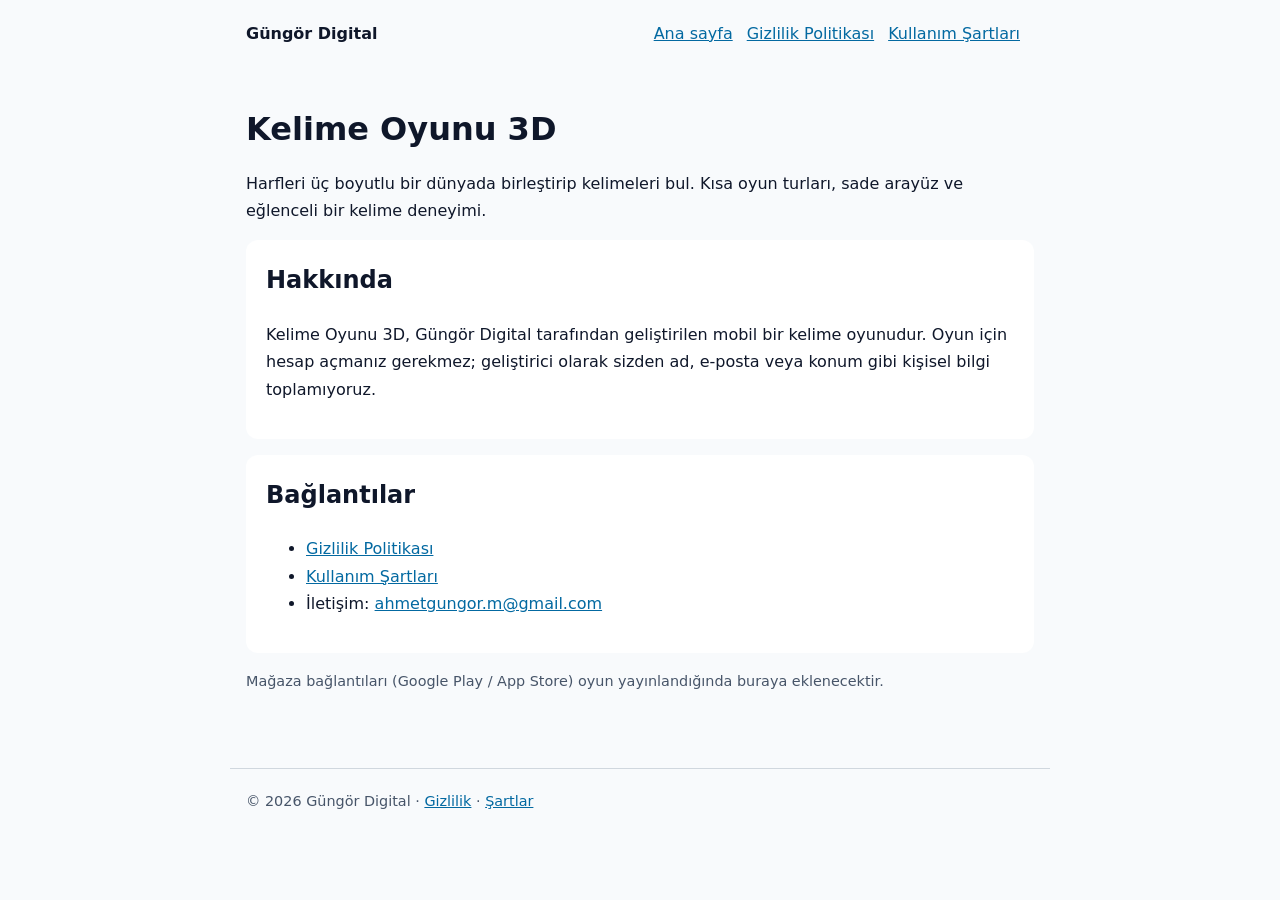
==== index.html @ 6dd8ee2c "Create index.html" ====
<!doctype html>
<html lang="tr"><head><meta charset="utf-8"><meta name="viewport" content="width=device-width,initial-scale=1">
<title>Kelime Oyunu 3D | Güngör Digital</title>
<meta name="description" content="Kelime Oyunu 3D: 3 boyutlu bulmaca ve kelime bulma oyunu. Güngör Digital tarafından geliştirildi.">
<link rel="stylesheet" href="style.css"></head><body>
<header><strong>Güngör Digital</strong><nav><a href="/">Ana sayfa</a><a href="privacy.html">Gizlilik Politikası</a><a href="terms.html">Kullanım Şartları</a></nav></header>
<main>
<h1>Kelime Oyunu 3D</h1>
<p>Harfleri üç boyutlu bir dünyada birleştirip kelimeleri bul. Kısa oyun turları, sade arayüz ve eğlenceli bir kelime deneyimi.</p>
<div class="card"><h2 style="margin-top:0">Hakkında</h2>
<p>Kelime Oyunu 3D, Güngör Digital tarafından geliştirilen mobil bir kelime oyunudur. Oyun için hesap açmanız gerekmez; geliştirici olarak sizden ad, e-posta veya konum gibi kişisel bilgi toplamıyoruz.</p></div>
<div class="card"><h2 style="margin-top:0">Bağlantılar</h2>
<ul><li><a href="privacy.html">Gizlilik Politikası</a></li><li><a href="terms.html">Kullanım Şartları</a></li><li>İletişim: <a href="mailto:ahmetgungor.m@gmail.com">ahmetgungor.m@gmail.com</a></li></ul></div>
<p class="muted">Mağaza bağlantıları (Google Play / App Store) oyun yayınlandığında buraya eklenecektir.</p>
</main>
<footer class="muted">© 2026 Güngör Digital · <a href="privacy.html">Gizlilik</a> · <a href="terms.html">Şartlar</a></footer>
</body></html>
---- style.css ----
:root{--bg:#0f172a;--card:#1e293b;--text:#e2e8f0;--muted:#94a3b8;--accent:#38bdf8}
@media (prefers-color-scheme:light){:root{--bg:#f8fafc;--card:#fff;--text:#0f172a;--muted:#475569;--accent:#0369a1}}
*{box-sizing:border-box}body{margin:0;background:var(--bg);color:var(--text);font:16px/1.7 system-ui,-apple-system,Segoe UI,Roboto,sans-serif}
header,main,footer{max-width:820px;margin:0 auto;padding:20px 16px}
header{display:flex;justify-content:space-between;align-items:center;flex-wrap:wrap;gap:8px}
nav a{margin-right:14px}a{color:var(--accent)}
h1{font-size:2rem;line-height:1.25}h2{margin-top:2rem}
.card{background:var(--card);border-radius:12px;padding:20px;margin:16px 0}
.muted{color:var(--muted);font-size:.9rem}footer{border-top:1px solid #64748b44;margin-top:40px}
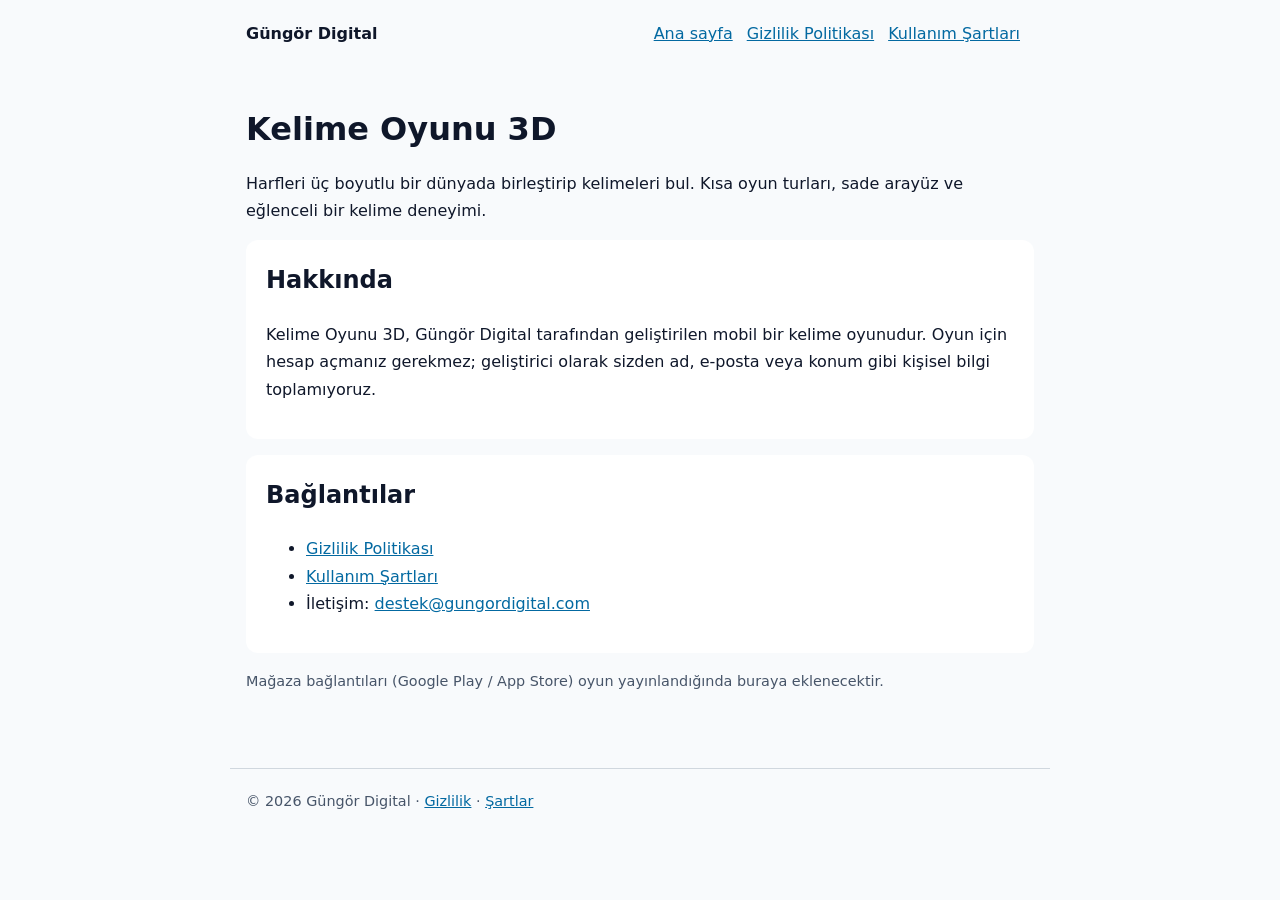
==== commit 22041f9e: "Update index.html" ====
--- a/index.html
+++ b/index.html
@@ -10,7 +10,7 @@
 <div class="card"><h2 style="margin-top:0">Hakkında</h2>
 <p>Kelime Oyunu 3D, Güngör Digital tarafından geliştirilen mobil bir kelime oyunudur. Oyun için hesap açmanız gerekmez; geliştirici olarak sizden ad, e-posta veya konum gibi kişisel bilgi toplamıyoruz.</p></div>
 <div class="card"><h2 style="margin-top:0">Bağlantılar</h2>
-<ul><li><a href="privacy.html">Gizlilik Politikası</a></li><li><a href="terms.html">Kullanım Şartları</a></li><li>İletişim: <a href="mailto:ahmetgungor.m@gmail.com">ahmetgungor.m@gmail.com</a></li></ul></div>
+<ul><li><a href="privacy.html">Gizlilik Politikası</a></li><li><a href="terms.html">Kullanım Şartları</a></li><li>İletişim: <a href="mailto:destek@gungordigital.com">destek@gungordigital.com</a></li></ul></div>
 <p class="muted">Mağaza bağlantıları (Google Play / App Store) oyun yayınlandığında buraya eklenecektir.</p>
 </main>
 <footer class="muted">© 2026 Güngör Digital · <a href="privacy.html">Gizlilik</a> · <a href="terms.html">Şartlar</a></footer>
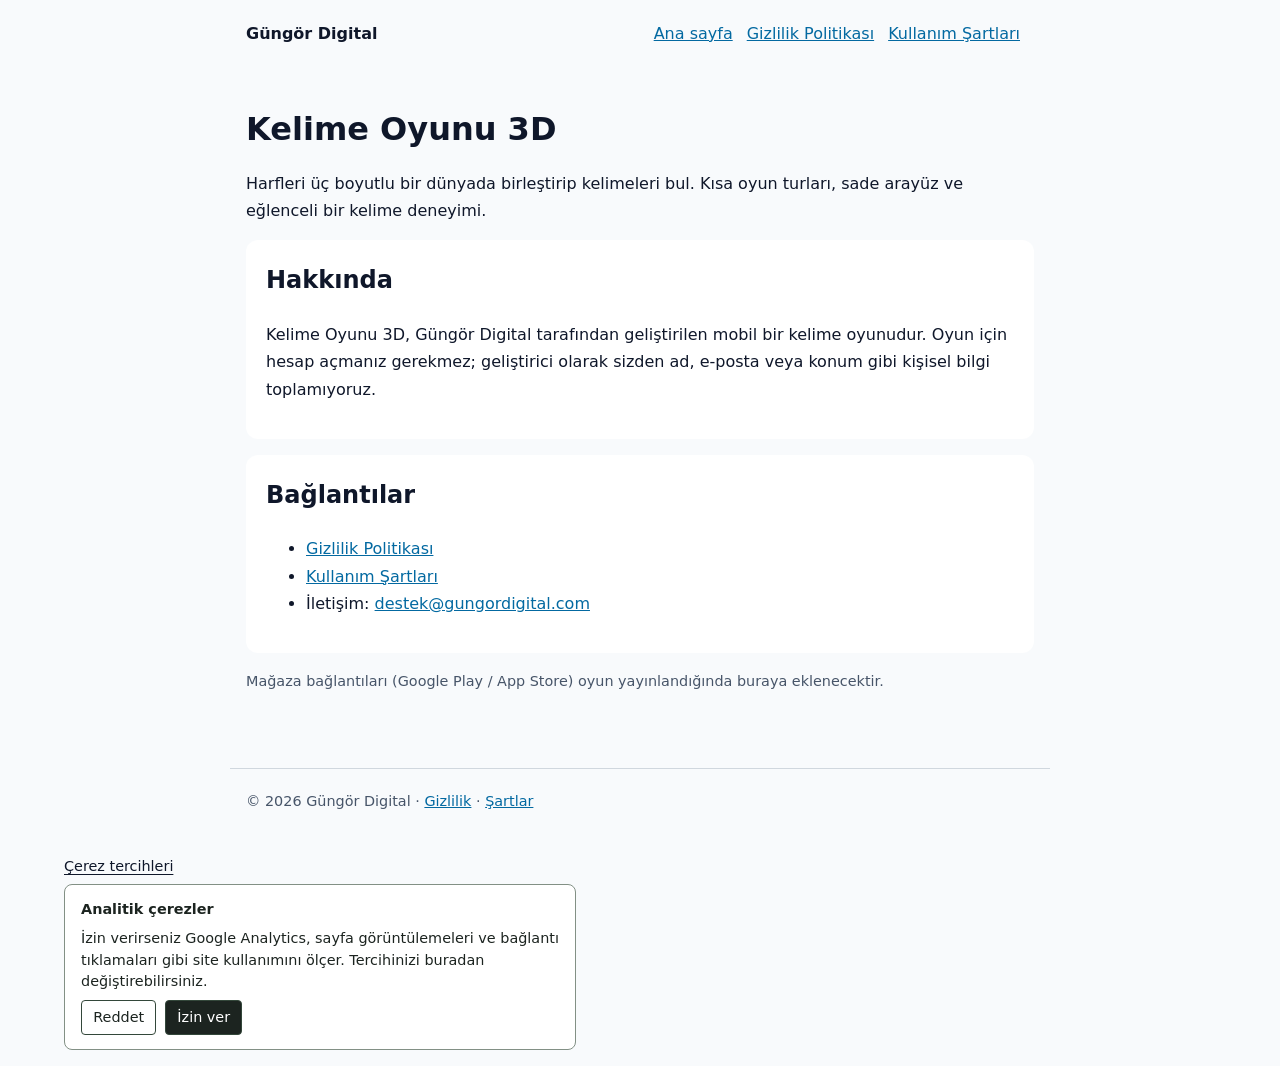
==== commit a248c475: "Install consent-gated Google Tag Manager analytics" ====
--- a/index.html
+++ b/index.html
@@ -2,7 +2,9 @@
 <html lang="tr"><head><meta charset="utf-8"><meta name="viewport" content="width=device-width,initial-scale=1">
 <title>Kelime Oyunu 3D | Güngör Digital</title>
 <meta name="description" content="Kelime Oyunu 3D: 3 boyutlu bulmaca ve kelime bulma oyunu. Güngör Digital tarafından geliştirildi.">
-<link rel="stylesheet" href="style.css"></head><body>
+<link rel="stylesheet" href="style.css">  <link rel="stylesheet" href="/website-analytics.css">
+  <script type="module" src="/website-analytics.js"></script>
+</head><body>
 <header><strong>Güngör Digital</strong><nav><a href="/">Ana sayfa</a><a href="privacy.html">Gizlilik Politikası</a><a href="terms.html">Kullanım Şartları</a></nav></header>
 <main>
 <h1>Kelime Oyunu 3D</h1>
--- a/website-analytics.css
+++ b/website-analytics.css
@@ -0,0 +1,36 @@
+.gd-analytics-settings {
+  width: min(90%, 77rem);
+  margin: 1rem auto;
+  font: .9rem/1.5 system-ui, sans-serif;
+  text-align: left;
+}
+.gd-analytics-settings button {
+  font: inherit;
+  cursor: pointer;
+}
+.gd-analytics-toggle {
+  background: transparent;
+  border: 0;
+  color: inherit;
+  text-decoration: underline;
+  text-underline-offset: .2em;
+  padding: .4rem 0;
+}
+#gd-analytics-panel {
+  max-width: 32rem;
+  padding: .9rem 1rem;
+  background: #fff;
+  color: #1c2420;
+  border: 1px solid #829085;
+  border-radius: .5rem;
+}
+#gd-analytics-panel p { margin: 0 0 .45rem; }
+.gd-analytics-actions { display: flex; flex-wrap: wrap; gap: .55rem; }
+.gd-analytics-actions button {
+  border: 1px solid #33473a;
+  background: #fff;
+  color: #1c2420;
+  border-radius: .25rem;
+  padding: .35rem .7rem;
+}
+.gd-analytics-actions button[data-choice="granted"] { background: #1c2420; color: #fff; }
